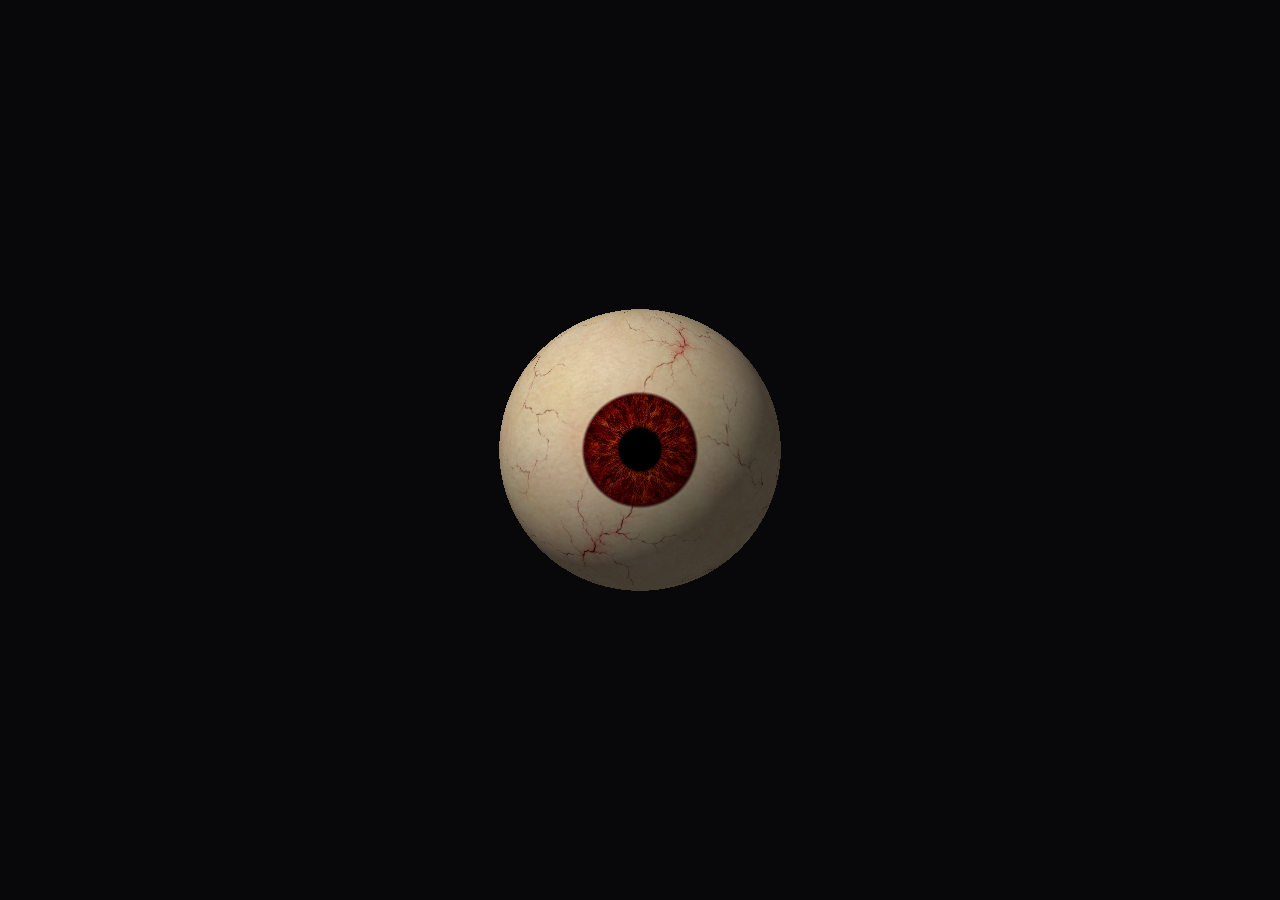
==== index.html @ 5c1e6cd9 "light test + homepage pov moi qui a tout fait le javascript dans 1 seul script et qui doit tout nett" ====
<!DOCTYPE html>
<html lang="en">
<head>
    <meta charset="UTF-8">
    <meta name="viewport" content="width=device-width, initial-scale=1.0">
    <title>Document</title>

    <link rel="stylesheet" href="css/style.css">

    <!-- SCRIPTS -->
    <script src="js/eye-textures.js" defer></script>
    <script src="js/homepage-eye.js" defer></script>
</head>
<body>
    <main class="eye-holder">
        <canvas class="eye" width="320" height="320"></canvas>
        <div class="indice">
            <p>test</p>
            <p>test 2</p>
            <a href="musee.html">go to museum page</a>
        </div>
    </main>
</body>
</html>
---- css/style.css ----
body {
    margin: 0;
    user-select: none;
}

main {
    min-height: 100vh;
    display: flex;
    justify-content: center;
    align-items: center;
}

.eye-holder {
    --eye-size: min(320px, 52vw, 58vh);
    --spot: circle 125px at var(--light-x, 50%) var(--light-y, 50%);
    position: relative;
    background: radial-gradient(var(--spot), #34212a, #08070a);
}

canvas.eye {
    width: var(--eye-size);
    height: auto;
    outline: none;
}

.indice {
    position: absolute;
    inset: 0;
    display: grid;
    grid-template: 1fr var(--eye-size) 1fr / 1fr var(--eye-size) 1fr;
    place-items: center;
    text-align: center;
    color: #f4ddd3;
    mask-image: radial-gradient(var(--spot), #000 35%, transparent);
}

.indice p:first-child {
    grid-area: 2/1;
}

.indice p:nth-child(2) {
    grid-area: 2/3;
}

.indice a {
    grid-area: 3/2;
    align-self: start;
    color: inherit;
    padding: 0.4rem 0.6rem;
    border: 1px solid #a56b73;
}

.indice:focus-within {
    mask-image: none;
}

@media (hover: none) {
    .indice {mask-image: none;}
}
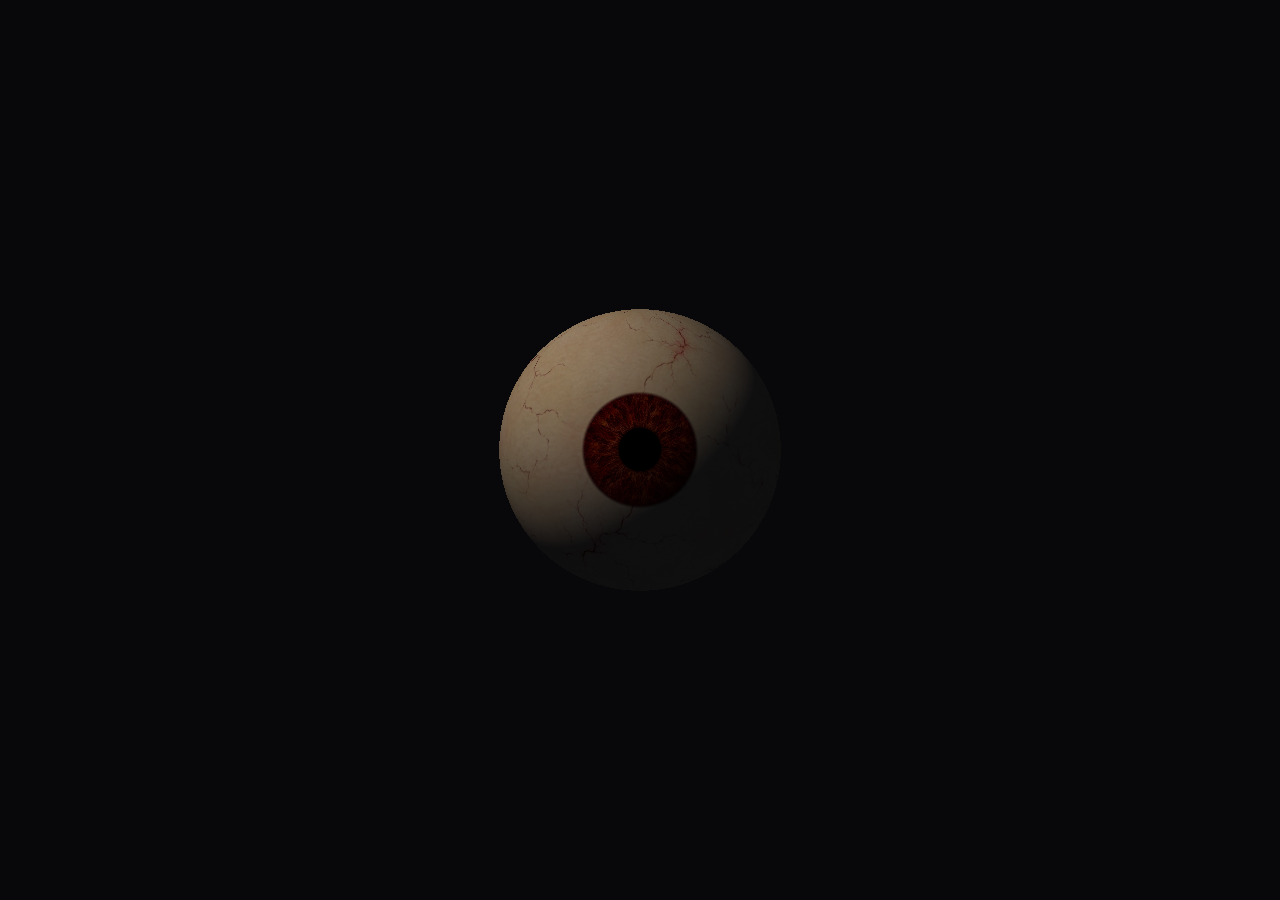
==== commit 617a0eaf: "shadows for eye WHOS GONNA CARRY THE LOGS" ====
--- a/index.html
+++ b/index.html
@@ -1,5 +1,6 @@
 <!DOCTYPE html>
 <html lang="en">
+
 <head>
     <meta charset="UTF-8">
     <meta name="viewport" content="width=device-width, initial-scale=1.0">
@@ -9,11 +10,35 @@
 
     <!-- SCRIPTS -->
     <script src="js/eye-textures.js" defer></script>
-    <script src="js/homepage-eye.js" defer></script>
+    <script src="js/eye-renderer.js" defer></script>
+    <script src="js/lookat-mouse.js" defer></script>
+    <script src="js/no-rightclick.js" defer></script>
+    <script src="js/eye-light.js" defer></script>
+
 </head>
+
 <body>
     <main class="eye-holder">
-        <canvas class="eye" width="320" height="320"></canvas>
+        <svg class="eye-beam" aria-hidden="true">
+            <defs>
+                <path id="beam-shape"></path>
+                <filter id="soft-reveal" filterUnits="userSpaceOnUse" x="0" y="0" width="100%" height="100%">
+                    <feGaussianBlur stdDeviation="8" />
+                </filter>
+
+                <mask id="beam-mask" maskUnits="userSpaceOnUse" x="0" y="0" width="100%" height="100%">
+                    <use href="#beam-shape" fill="white" filter="url(#soft-reveal)" />
+                </mask>
+                <linearGradient id="beam-fade" gradientUnits="userSpaceOnUse">
+                    <stop offset="0" stop-color="#c78e8a" stop-opacity="0.34" />
+                    <stop offset="0.55" stop-color="#c78e8a" stop-opacity="0.14" />
+                    <stop offset="1" stop-color="#c78e8a" stop-opacity="0" />
+                </linearGradient>
+            </defs>
+
+            <use class="beam-glow" href="#beam-shape" fill="url(#beam-fade)" />
+        </svg>
+        <canvas class="eye look-at-mouse eye-large" width="320" height="320"></canvas>
         <div class="indice">
             <p>test</p>
             <p>test 2</p>
@@ -21,4 +46,5 @@
         </div>
     </main>
 </body>
+
 </html>
--- a/css/style.css
+++ b/css/style.css
@@ -12,15 +12,39 @@
 
 .eye-holder {
     --eye-size: min(320px, 52vw, 58vh);
-    --spot: circle 125px at var(--light-x, 50%) var(--light-y, 50%);
     position: relative;
-    background: radial-gradient(var(--spot), #34212a, #08070a);
+    background: #08070a;
 }
 
 canvas.eye {
     width: var(--eye-size);
     height: auto;
     outline: none;
+}
+
+.eye-small {
+    --eye-size: 80px;
+}
+
+.eye-medium {
+    --eye-size: 160px;
+}
+
+.eye-large {
+    --eye-size: 320px;
+}
+
+.eye-beam {
+    position: absolute;
+    inset: 0;
+    width: 100%;
+    height: 100%;
+    z-index: 1;
+    pointer-events: none;
+}
+
+.beam-glow {
+    filter: blur(25px);
 }
 
 .indice {
@@ -31,7 +55,8 @@
     place-items: center;
     text-align: center;
     color: #f4ddd3;
-    mask-image: radial-gradient(var(--spot), #000 35%, transparent);
+    z-index: 2;
+    mask-image: url("#beam-mask");
 }
 
 .indice p:first-child {
@@ -55,5 +80,7 @@
 }
 
 @media (hover: none) {
-    .indice {mask-image: none;}
+    .indice {
+        mask-image: none;
+    }
 }
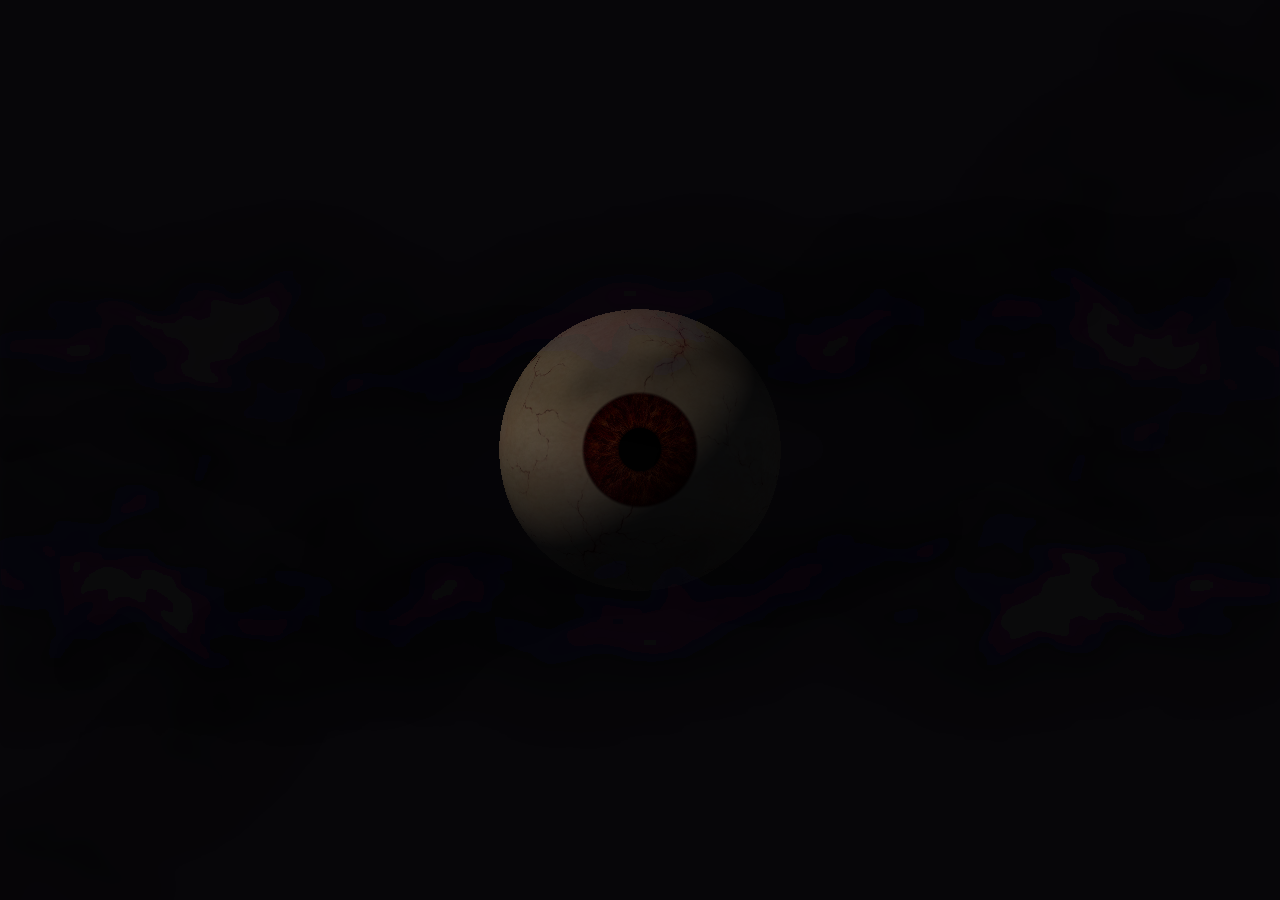
==== commit f9ea76a9: "fog + detail" ====
--- a/index.html
+++ b/index.html
@@ -21,6 +21,14 @@
     <main class="eye-holder">
         <svg class="eye-beam" aria-hidden="true">
             <defs>
+                <mask id="veil-light-mask" maskUnits="userSpaceOnUse" mask-type="alpha" x="0" y="0" width="100%"
+                    height="100%">
+                    <use href="#beam-light" />
+                </mask>
+                <filter id="fog-tint">
+                    <feFlood style="flood-color: var(--room-color)" />
+                    <feComposite in2="SourceAlpha" operator="in" />
+                </filter>
                 <path id="beam-shape"></path>
                 <filter id="soft-reveal" filterUnits="userSpaceOnUse" x="0" y="0" width="100%" height="100%">
                     <feGaussianBlur stdDeviation="8" />
@@ -36,9 +44,13 @@
                 </linearGradient>
             </defs>
 
-            <use class="beam-glow" href="#beam-shape" fill="url(#beam-fade)" />
+            <g id="beam-light">
+                <use class="beam-glow" href="#beam-shape" fill="url(#beam-fade)" />
+            </g>
         </svg>
         <canvas class="eye look-at-mouse eye-large" width="320" height="320"></canvas>
+        <div class="fog" aria-hidden="true"></div>
+        <div class="fog fog-flipped" aria-hidden="true"></div>
         <div class="indice">
             <p>test</p>
             <p>test 2</p>
--- a/css/style.css
+++ b/css/style.css
@@ -13,13 +13,42 @@
 .eye-holder {
     --eye-size: min(320px, 52vw, 58vh);
     position: relative;
-    background: #08070a;
+    --room-color: #08070a;
+    background: var(--room-color);
+    overflow: hidden;
+}
+
+.eye-holder::before {
+    content: "";
+    position: absolute;
+    inset: 0;
+    z-index: 1;
+    pointer-events: none;
+    background: color-mix(in srgb, var(--room-color) 29%, transparent);
+    mask-image: linear-gradient(#000, #000), url("#veil-light-mask");
+    mask-composite: subtract;
 }
 
 canvas.eye {
     width: var(--eye-size);
     height: auto;
     outline: none;
+}
+
+.fog {
+    position: absolute;
+    inset: 0;
+    z-index: 3;
+    pointer-events: none;
+    background: url("../img/fog.webp") center / cover no-repeat;
+    filter: url("#fog-tint") blur(5px);
+    opacity: 0.54;
+    transform: translateY(-12%);
+}
+
+.fog-flipped {
+    transform: translateY(16%) scale(-1, -1);
+    opacity: 0.46;
 }
 
 .eye-small {
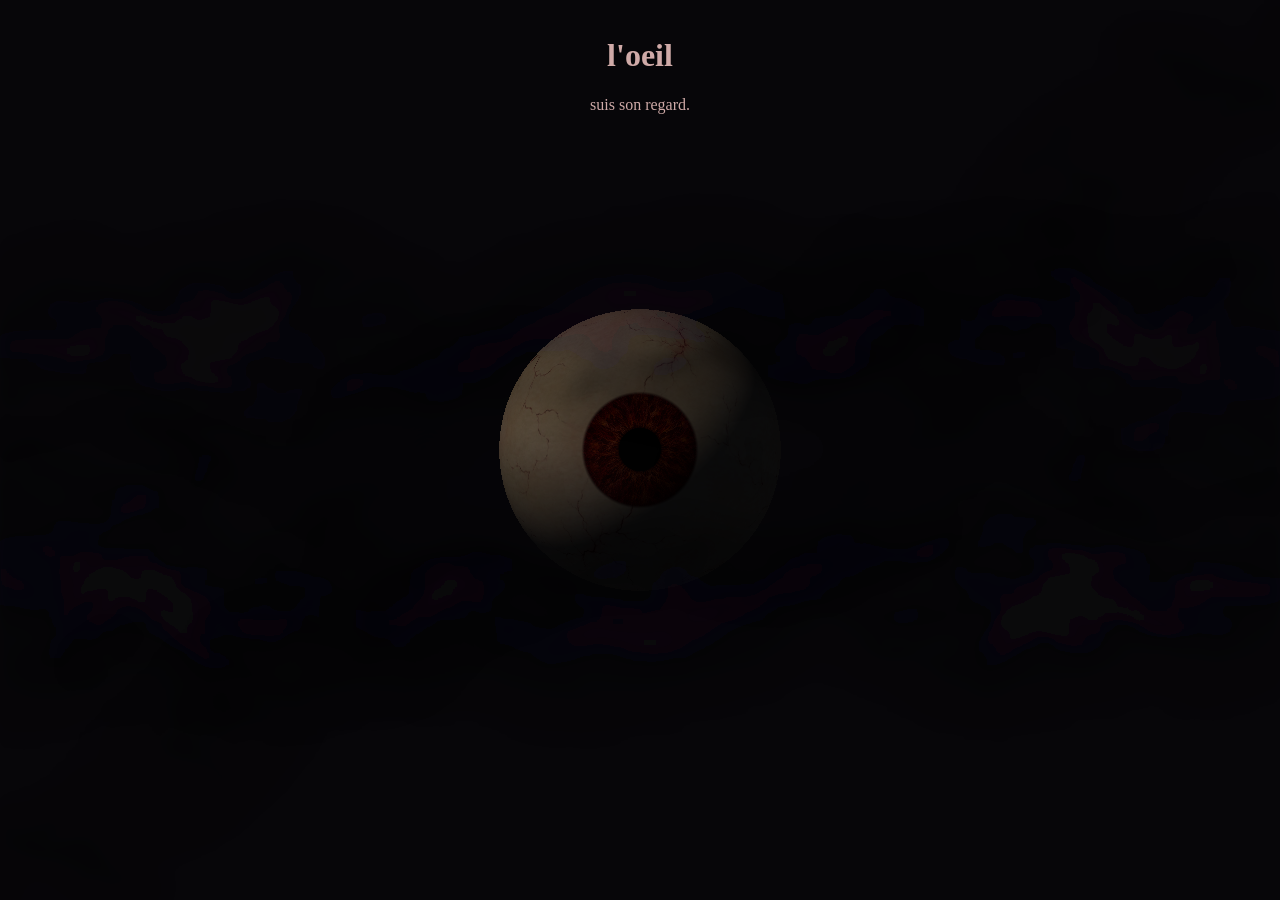
==== commit 26f7aad9: "MENU 99% COMPLET yeahhhhhhhhhhhhhhhhh i think im bout to lost 5% ngl" ====
--- a/index.html
+++ b/index.html
@@ -1,10 +1,10 @@
 <!DOCTYPE html>
-<html lang="en">
+<html lang="fr">
 
 <head>
     <meta charset="UTF-8">
     <meta name="viewport" content="width=device-width, initial-scale=1.0">
-    <title>Document</title>
+    <title>oeil</title>
 
     <link rel="stylesheet" href="css/style.css">
 
@@ -19,6 +19,10 @@
 
 <body>
     <main class="eye-holder">
+        <header class="home-intro">
+            <h1>l'oeil</h1>
+            <p>suis son regard.</p>
+        </header>
         <svg class="eye-beam" aria-hidden="true">
             <defs>
                 <mask id="veil-light-mask" maskUnits="userSpaceOnUse" mask-type="alpha" x="0" y="0" width="100%"
@@ -52,9 +56,9 @@
         <div class="fog" aria-hidden="true"></div>
         <div class="fog fog-flipped" aria-hidden="true"></div>
         <div class="indice">
-            <p>test</p>
-            <p>test 2</p>
-            <a href="musee.html">go to museum page</a>
+            <p>tu peux fermer les yeux,</p>
+            <p>il te verra quand même.</p>
+            <a href="musee.html">visiter la musée</a>
         </div>
     </main>
 </body>
--- a/css/style.css
+++ b/css/style.css
@@ -8,6 +8,14 @@
     display: flex;
     justify-content: center;
     align-items: center;
+}
+
+.home-intro {
+    position: absolute;
+    inset: 1rem 0 auto;
+    z-index: 3;
+    text-align: center;
+    color: #cfaaa8;
 }
 
 .eye-holder {
@@ -77,6 +85,7 @@
 }
 
 .indice {
+    font-size: clamp(1rem, 2vw, 1.1rem);
     position: absolute;
     inset: 0;
     display: grid;
@@ -97,7 +106,9 @@
 }
 
 .indice a {
+    text-decoration: none;
     grid-area: 3/2;
+    margin-top: 7rem;
     align-self: start;
     color: inherit;
     padding: 0.4rem 0.6rem;
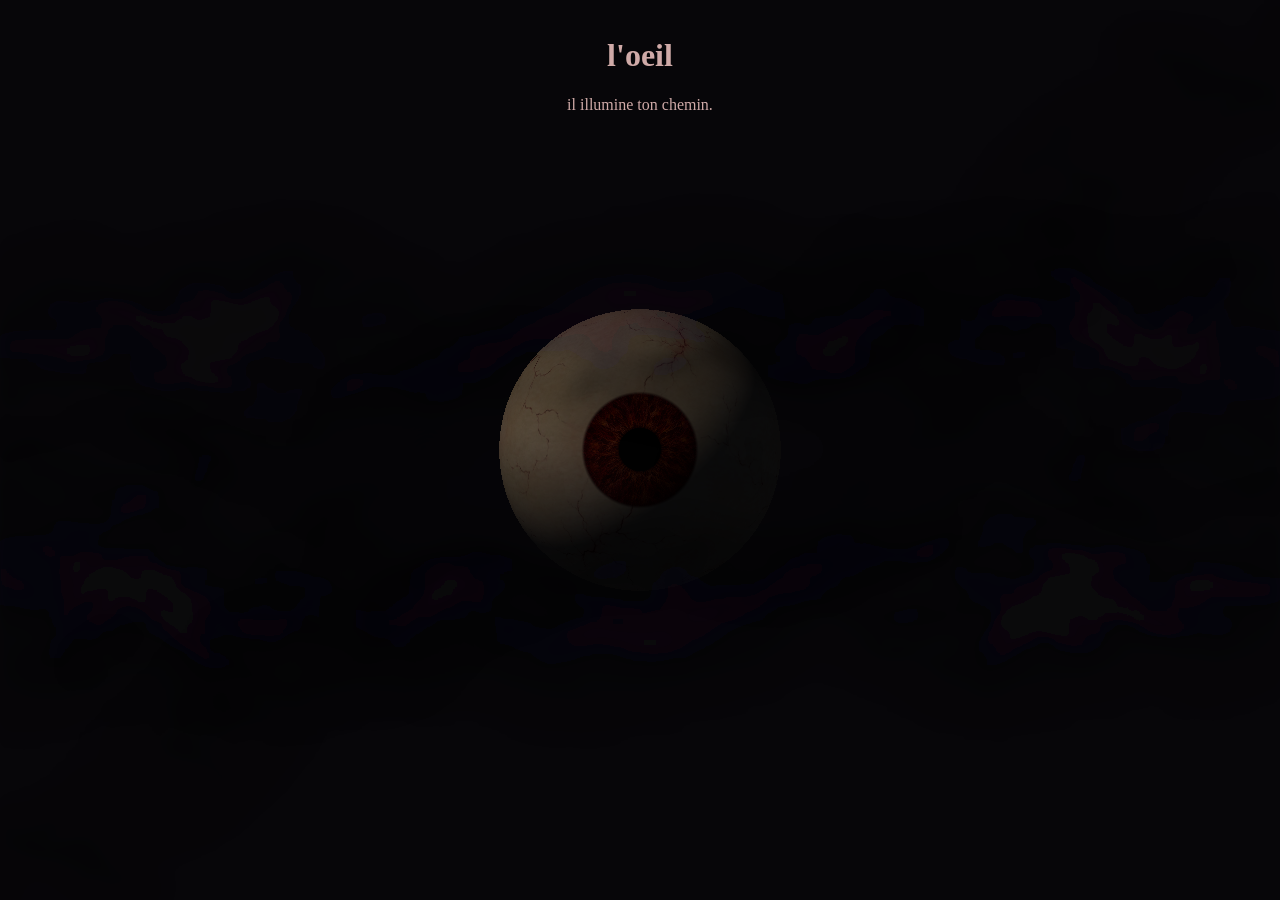
==== commit de728e30: "final clean + finishing touches version a remettre" ====
--- a/index.html
+++ b/index.html
@@ -14,6 +14,7 @@
     <script src="js/lookat-mouse.js" defer></script>
     <script src="js/no-rightclick.js" defer></script>
     <script src="js/eye-light.js" defer></script>
+    <script src="js/player-cursor.js" defer></script>
 
 </head>
 
@@ -21,7 +22,7 @@
     <main class="eye-holder">
         <header class="home-intro">
             <h1>l'oeil</h1>
-            <p>suis son regard.</p>
+            <p>il illumine ton chemin.</p>
         </header>
         <svg class="eye-beam" aria-hidden="true">
             <defs>
@@ -58,7 +59,7 @@
         <div class="indice">
             <p>tu peux fermer les yeux,</p>
             <p>il te verra quand même.</p>
-            <a href="musee.html">visiter la musée</a>
+            <a href="musee.html">visiter le musée</a>
         </div>
     </main>
 </body>
--- a/css/style.css
+++ b/css/style.css
@@ -1,3 +1,9 @@
+/* GENERAL */
+
+html {
+    background: #08070a;
+}
+
 body {
     margin: 0;
     user-select: none;
@@ -10,6 +16,36 @@
     align-items: center;
 }
 
+.fog {
+    position: absolute;
+    inset: 0;
+    z-index: 3;
+    pointer-events: none;
+    background: url("../img/fog.webp") center / cover no-repeat;
+    filter: url("#fog-tint") blur(5px);
+    opacity: 0.54;
+    transform: translateY(-12%);
+}
+
+.fog-flipped {
+    transform: translateY(16%) scale(-1, -1);
+    opacity: 0.46;
+}
+
+.eye-small {
+    --eye-size: 80px;
+}
+
+.eye-medium {
+    --eye-size: 160px;
+}
+
+.eye-large {
+    --eye-size: 320px;
+}
+
+/* HOME PAGE (INDEX.HTML) */
+
 .home-intro {
     position: absolute;
     inset: 1rem 0 auto;
@@ -41,34 +77,6 @@
     width: var(--eye-size);
     height: auto;
     outline: none;
-}
-
-.fog {
-    position: absolute;
-    inset: 0;
-    z-index: 3;
-    pointer-events: none;
-    background: url("../img/fog.webp") center / cover no-repeat;
-    filter: url("#fog-tint") blur(5px);
-    opacity: 0.54;
-    transform: translateY(-12%);
-}
-
-.fog-flipped {
-    transform: translateY(16%) scale(-1, -1);
-    opacity: 0.46;
-}
-
-.eye-small {
-    --eye-size: 80px;
-}
-
-.eye-medium {
-    --eye-size: 160px;
-}
-
-.eye-large {
-    --eye-size: 320px;
 }
 
 .eye-beam {
@@ -105,7 +113,7 @@
     grid-area: 2/3;
 }
 
-.indice a {
+a {
     text-decoration: none;
     grid-area: 3/2;
     margin-top: 7rem;
@@ -119,8 +127,447 @@
     mask-image: none;
 }
 
+.has-player-cursor,
+.has-player-cursor * {
+    cursor: none;
+}
+
+.player-sprite {
+    position: fixed;
+    top: 0;
+    left: 0;
+    z-index: 10;
+    width: 10px;
+    height: 10px;
+    pointer-events: none;
+}
+
+.player-sprite::before {
+    content: "";
+    position: absolute;
+    inset: 0;
+    border: 1px solid #e3c8ac;
+    box-shadow: 0 0 0 1px #08070a;
+    transform: rotate(45deg);
+}
+
+body:has(a[href]:hover, button:enabled:hover) .player-sprite::before {
+    background-color: #234733;
+}
+
+/* MUSEUM (MUSEE.HTML) */
+
+.exhibits {
+    display: flex;
+    flex-wrap: wrap;
+    justify-content: center;
+    gap: 1rem;
+    width: min(60rem, calc(100% - 2rem));
+}
+
+.exhibit {
+    flex: 1 1 0;
+    min-width: 0;
+    padding: 1.25rem;
+    border: 1px solid #4e363e;
+    background: #151015;
+}
+
+.museum-eye {
+    position: fixed;
+    top: 0;
+    left: 0;
+    z-index: 4;
+    pointer-events: none;
+}
+
+.exhibit-visual {
+    position: relative;
+    aspect-ratio: 4 / 3;
+    margin-bottom: 1rem;
+    background: #0e0b10;
+}
+
+.case-beam {
+    position: absolute;
+    inset: 0;
+    filter: blur(7px);
+    pointer-events: none;
+}
+
+.case-beam::before {
+    content: "";
+    position: absolute;
+    inset: 0;
+    clip-path: polygon(49% 0, 51% 0, 100% 100%, 0 100%);
+    background: linear-gradient(#e0b17c60, #c18a4c30 45%, transparent);
+}
+
+.museum-beam {
+    z-index: 5;
+}
+
+.museum-beam .beam-glow {
+    filter: blur(12.5px);
+}
+
+.museum::after {
+    content: "";
+    position: absolute;
+    inset: 0;
+    z-index: 3;
+    pointer-events: none;
+    background: #08070af2;
+    mask-image: linear-gradient(#000, #000), url("#museum-lit");
+    mask-composite: subtract;
+}
+
+.exhibit-visual img {
+    position: absolute;
+    inset: 0;
+    width: 100%;
+    height: 100%;
+    object-fit: contain;
+}
+
+.museum {
+    color: #f4ddd3;
+    text-align: center;
+    flex-direction: column;
+    gap: 12rem;
+    justify-content: flex-start;
+    padding: clamp(2rem, 8vh, 6rem) 1rem 2rem;
+    box-sizing: border-box;
+    position: relative;
+}
+
+.museum>header {
+    position: relative;
+    z-index: 4;
+}
+
+.museum:focus-within::after {
+    opacity: 0.2;
+}
+
+/* WHITE ROOM (ESPACE-BLANC.HTML) */
+
+.white-room {
+    position: relative;
+    align-items: flex-start;
+    padding-top: 2rem;
+    box-sizing: border-box;
+    background: #b7bbc9;
+    isolation: isolate;
+    overflow: hidden;
+    color: #302e3c;
+}
+
+.white-room::before {
+    content: "";
+    position: absolute;
+    inset: -12px;
+    z-index: -1;
+    background: url("../img/whiteroom-bg.webp") center / cover no-repeat;
+    filter: blur(3px);
+}
+
+.white-room canvas.eye {
+    position: absolute;
+    transform: translate(-50%, -50%);
+    pointer-events: none;
+    left: var(--x);
+    top: var(--y);
+}
+
+.white-room .eye-distant {
+    z-index: 0;
+    filter: blur(3px);
+}
+
+.white-room .eye-near {
+    z-index: 2;
+}
+
+.white-room-page,
+.white-room-page * {
+    cursor: url("data:image/svg+xml,%3Csvg xmlns='http://www.w3.org/2000/svg' width='8' height='8'%3E%3Ccircle cx='4' cy='4' r='2.5' fill='%23302e3c'/%3E%3C/svg%3E") 4 4, auto;
+}
+
+.white-room-page .player-sprite::before {
+    border: 0;
+    border-radius: 50%;
+    box-shadow: none;
+    background: #302e3c;
+    transform: none;
+}
+
+.white-room-title {
+    color: #181818;
+    text-align: center;
+}
+
+.stair-player {
+    position: absolute;
+    left: 50%;
+    bottom: 12%;
+    width: 20px;
+    height: 20px;
+    border: 2px solid #302e3c;
+    transform: translateX(-50%) rotate(45deg);
+    pointer-events: none;
+}
+
+.stair-level {
+    position: absolute;
+    left: 50%;
+    bottom: 2%;
+    width: min(94vw, 147vh);
+    transform: translateX(-50%);
+    z-index: 1;
+}
+
+.stair-art {
+    display: block;
+    width: 100%;
+    height: auto;
+}
+
+.stair-doors,
+.stair-paths {
+    position: absolute;
+    inset: 0;
+    width: 100%;
+    height: 100%;
+    pointer-events: none;
+    fill: #050505;
+}
+
+.stair-paths path {
+    fill: none;
+    stroke: transparent;
+    stroke-width: 160;
+    pointer-events: stroke;
+    touch-action: none;
+}
+
+.stair-paths path:hover,
+.maze-door:hover {
+    cursor: url("data:image/svg+xml,%3Csvg xmlns='http://www.w3.org/2000/svg' width='20' height='20'%3E%3Ccircle cx='10' cy='10' r='7' fill='%23302e3c'/%3E%3C/svg%3E") 10 10, auto;
+}
+
+.stair-art {
+    position: relative;
+}
+
+.maze-door {
+    position: absolute;
+    inset: 3% 5.5% 55% 82.5%;
+    z-index: 1;
+    margin: 0;
+    align-self: stretch;
+    padding: 0;
+    border: 0;
+}
+
+.stair-level:has(.maze-door:hover, .maze-door:focus-visible) .stair-player {
+    background-color: #234733;
+}
+
+
+
+.stair-level .stair-player {
+    top: 92.1%;
+    bottom: auto;
+    transform: translate(-50%, -50%) rotate(45deg);
+}
+
+/* MAZE ROOM (MAZE.HTML) */
+
+.maze-room {
+    flex-direction: column;
+    gap: 1rem;
+    color: #cfaaa8;
+}
+
+.maze-view {
+    --tile: 32px;
+    --player-x: 1.5;
+    --player-y: 61.5;
+    position: relative;
+    width: min(90vw, 760px);
+    height: min(70vh, 520px);
+    overflow: hidden;
+    background: #08070a;
+    cursor: url("data:image/svg+xml,%3Csvg xmlns='http://www.w3.org/2000/svg' width='10' height='10'%3E%3Ccircle cx='5' cy='5' r='3' fill='white'/%3E%3C/svg%3E") 5 5, auto;
+}
+
+.maze-board {
+    position: absolute;
+    left: 50%;
+    top: 50%;
+    width: calc(64 * var(--tile));
+    height: calc(64 * var(--tile));
+    transform: translate(calc(-1 * var(--player-x) * var(--tile)),
+            calc(-1 * var(--player-y) * var(--tile)));
+    display: grid;
+    grid-template: repeat(64, 1fr) / repeat(64, 1fr);
+    background: radial-gradient(circle farthest-corner at center,
+            #76616f 0%,
+            #403341 50%,
+            #121016 100%);
+}
+
+.maze-eye,
+.maze-player {
+    position: absolute;
+    z-index: 2;
+    pointer-events: none;
+}
+
+.maze-eye {
+    left: calc(50% - 125px + var(--lag-x, 0px));
+    top: calc(50% - 70px + var(--lag-y, 0px));
+    transform: translate(-50%, -50%);
+}
+
+.maze-player.maze-complete {
+    background: #234733;
+    border-color: #6c9a80;
+}
+
+.maze-player {
+    left: 50%;
+    top: 50%;
+    width: 10px;
+    height: 10px;
+    border: 2px solid #eee5ec;
+    transform: translate(-50%, -50%) rotate(45deg);
+}
+
+.maze-wall {
+    background: #443a49;
+    box-shadow:
+        inset 0 2px var(--wall-rim, transparent),
+        inset 0 -5px var(--wall-face, transparent);
+}
+
+.maze-wall-rim {
+    --wall-rim: #695966;
+}
+
+.maze-wall-face {
+    --wall-face: #29212d;
+}
+
+.maze-start {
+    background: #55434e;
+}
+
+.maze-goal {
+    background: #e3d7e2;
+}
+
+/* RUN AWAY (RUN.HTML) */
+
+.run-room {
+    flex-direction: column;
+    gap: 1rem;
+    color: #cfaaa8;
+}
+
+.run-hall {
+    position: relative;
+    width: min(85vw, 320px);
+    height: min(72vh, 600px);
+    overflow: hidden;
+    border: 0px solid #69545c;
+    background-color: #160e13;
+    background-image:
+        linear-gradient(to right, #392830 1px, transparent 1px),
+        linear-gradient(to bottom, #392830 1px, transparent 1px);
+    background-size: 48px 48px;
+}
+
+.run-hall .eye-beam {
+    z-index: 2;
+}
+
+.run-eye {
+    z-index: 3;
+}
+
+.run-player,
+.run-eye {
+    position: absolute;
+    transform: translate(-50%, -50%);
+    pointer-events: none;
+}
+
+.run-player {
+    z-index: 1;
+    width: 14px;
+    height: 14px;
+    border: 2px solid #eee5ec;
+    transform: translate(-50%, -50%) rotate(45deg);
+}
+
+.run-obstacle {
+    position: absolute;
+    width: calc(100% / 3 - 4px);
+    height: 30px;
+    box-sizing: border-box;
+    transform: translate(-50%, -50%);
+    background: linear-gradient(#71333e, #31171f);
+    border: 1px solid #9b5764;
+    pointer-events: none;
+}
+
+/* ENDING (ENDING.HTML) */
+
+.ending-room {
+    flex-direction: column;
+    gap: 1rem;
+    padding: 1rem;
+    box-sizing: border-box;
+    color: #cfaaa8;
+    text-align: center;
+}
+
+.ending-room h1,
+.ending-room p,
+.ending-room a {
+    margin: 0;
+}
+
+.ending-room a {
+    align-self: center;
+}
+
 @media (hover: none) {
     .indice {
         mask-image: none;
     }
+}
+
+@media (max-width: 720px) {
+    .exhibit {
+        flex-basis: 16rem;
+    }
+}
+
+@media (prefers-reduced-motion: no-preference) {
+    .page-fade {
+        animation: page-in 450ms ease-out both;
+    }
+}
+
+@keyframes page-in {
+    from {
+        opacity: 0;
+    }
+
+    to {
+        opacity: 1;
+    }
 }
